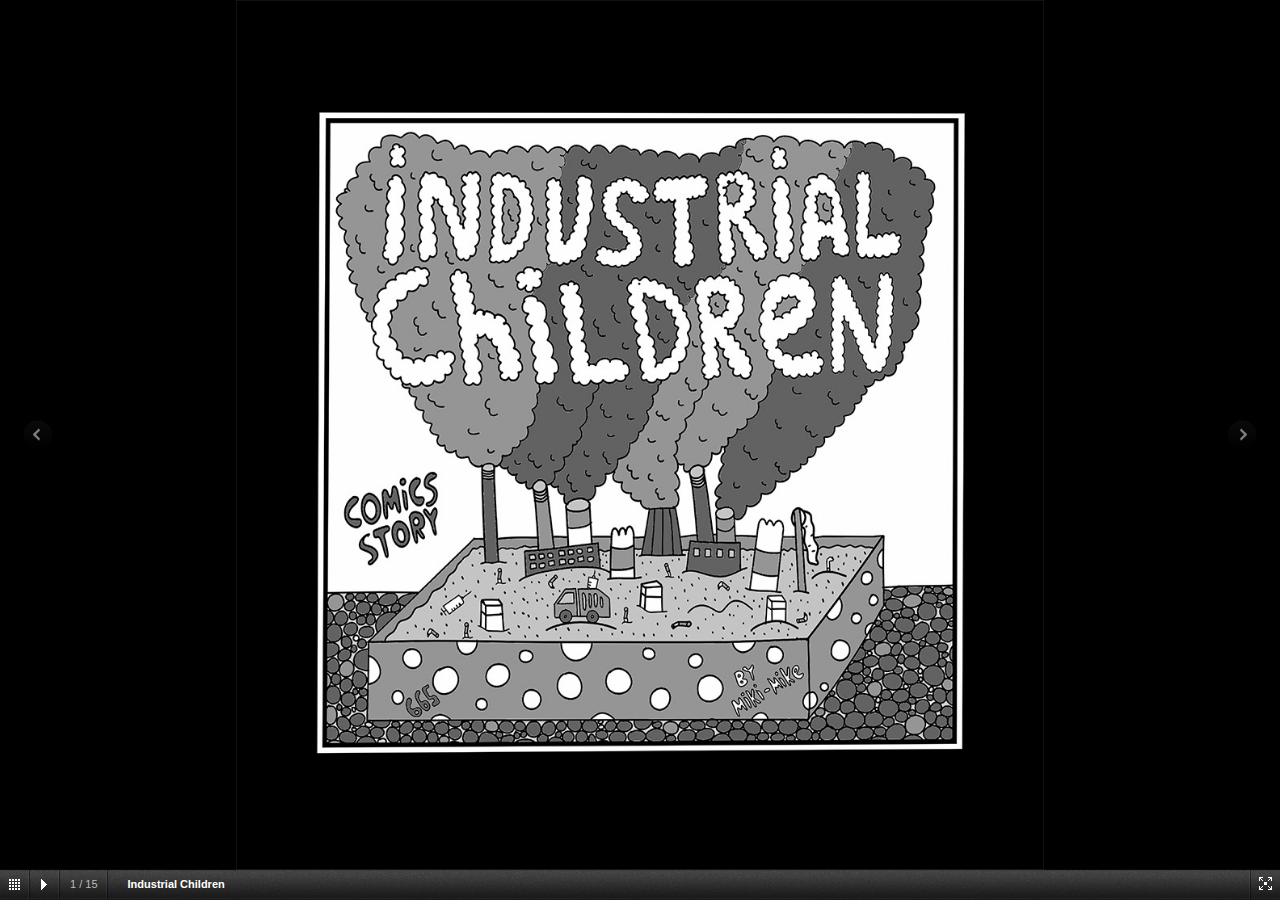
==== industrialchildren/index.html @ b8a87b5c "first test" ====
<!DOCTYPE html>
<!--[if lt IE 7 ]> <html lang="en" class="ie6"> <![endif]-->
<!--[if IE 7 ]>    <html lang="en" class="ie7"> <![endif]-->
<!--[if IE 8 ]>    <html lang="en" class="ie8"> <![endif]-->
<!--[if IE 9 ]>    <html lang="en" class="ie9"> <![endif]-->
<!--[if (gt IE 9)|!(IE)]><!--> <html lang="en"> <!--<![endif]-->
<head>
    <meta charset="utf-8">
    <meta name="HandheldFriendly" content="True">
    <meta name="viewport" content="width=device-width, initial-scale=1, maximum-scale=2, minimum-scale=1, user-scalable=1">
    <title>Galleria – Responsive JavaScript Image Gallery</title>
    <link rel="shortcut icon" type="image/x-icon" href="/static/i/favicon.ico">
    <link rel="stylesheet" href="css/g.min.css">
    
    <script>document.documentElement.className = "js";</script>

    <script src="js/g.min.js"></script>

    <!--[if lt IE 9 ]>
        <script src="js/html5.js"></script>
    <![endif]-->
</head>
<body class="home">
    <div class="wrap">
            
        <div id="demo"></div>
            
    </div>
    <script>G.init()</script>
</body>
</html>
---- industrialchildren/css/g.min.css ----
html,body,div,span,object,iframe,h1,h2,h3,h4,h5,h6,p,blockquote,pre,abbr,address,cite,code,del,dfn,em,img,ins,kbd,q,samp,small,strong,sub,sup,var,b,i,dl,dt,dd,ol,ul,li,fieldset,form,label,legend,table,caption,tbody,tfoot,thead,tr,th,td,article,aside,canvas,details,figcaption,figure,footer,header,hgroup,menu,nav,section,summary,time,mark,audio,video{margin:0;padding:0;border:0;outline:0;font-size:100%;vertical-align:baseline;background:transparent}article,aside,details,figcaption,figure,footer,header,hgroup,menu,nav,section{display:block}nav ul{list-style:none}blockquote,q{quotes:none}blockquote:before,blockquote:after,q:before,q:after{content:'';content:none}a{margin:0;padding:0;font-size:100%;vertical-align:baseline;background:transparent}ins{background-color:#ff9;color:#000;text-decoration:none}mark{background-color:#ff9;color:#000;font-style:italic;font-weight:bold}del{text-decoration:line-through}abbr[title],dfn[title]{border-bottom:1px dotted;cursor:help}table{border-collapse:collapse;border-spacing:0}hr{display:block;height:1px;border:0;border-top:1px solid #ccc;margin:1em 0;padding:0;text-align:left}input,select{vertical-align:middle}h1,h2,h3,h4,h5,h6{font-weight:bold}html{overflow-y:scroll}.ir{display:block;text-indent:-999em;overflow:hidden;background-repeat:no-repeat;text-align:left;direction:ltr}.hidden{display:none;visibility:hidden}.cf{overflow:hidden}::-moz-selection{background:#666;color:#fff;text-shadow:none}::selection{background:#666;color:#fff;text-shadow:none}button{width:auto;overflow:visible}.ie6 legend,.ie7 legend{margin-left:-7px}input[type="radio"]{vertical-align:text-bottom}input[type="checkbox"]{vertical-align:bottom}.ie7 input[type="checkbox"]{vertical-align:baseline}.ie6 input{vertical-align:text-bottom}@media print{*{background:transparent!important;color:#444!important;text-shadow:none!important}a,a:visited{color:#444!important;text-decoration:underline}a:after{content:" (" attr(href) ")"}abbr:after{content:" (" attr(title) ")"}.ir a:after{content:""}pre,blockquote{border:1px solid #999;page-break-inside:avoid}thead{display:table-header-group}tr,img{page-break-inside:avoid}@page{margin:.5cm}p,h2,h3{orphans:3;widows:3}h2,h3{page-break-after:avoid}}html{background:url(../i/bg2.png)}html,body{height:100%;color:#343432}body{font:13px/1.4 "Droid Serif",Georgia,Times,serif;-webkit-text-size-adjust:100%}h1{font:bold 32px/32px Trump,Arial,sans-serif;text-transform:uppercase;color:#000}h2{font:bold 22px/22px Trump,Arial,sans-serif;text-transform:uppercase;color:#000}h3{font:bold 18px/1.4 "Droid Serif",Georgia,Times,serif}a{text-decoration:none;color:#2999b9}em{font-family:'Lora',georgia,serif}a:hover{color:#000}h1,.type h1{margin:0 0 12px}.type h2{margin:24px 0 0;background:url(../i/dots.png) repeat-x 0 100%;padding-bottom:5px;padding-top:10px}.type h3{margin:24px 0 0;font-size:14px;color:#000}.type p{margin:12px 0}.type ul{margin:20px}.type p a{background:url(../i/dots-blue.png) repeat-x 50% 100%;font-weight:bold}.type p a:hover{background-color:rgba(0,0,0,.05)}.wrap{max-width:864px;margin:0 auto;padding:0 12px;position:relative}body>.wrap{min-height:100%}#logo{font:normal 60px/56px Trump,sans-serif;text-transform:uppercase;color:#000;position:absolute;bottom:1px;left:0}#logo:hover{color:#2999b9}#demo{margin-bottom:24px;width:100%}#content{overflow:hidden;padding-bottom:72px;padding-top:36px}.home #content{padding-top:0}div.primary{width:62%;float:left;padding-bottom:48px;padding-right:3.5%;background:url(../i/dots-vert.png) repeat-y 100% 0}div.secondary{float:right;width:31%;padding-left:3.5%}.secondary nav ul{padding:0;margin:0}header.main{padding-top:0}.head{overflow:hidden;position:relative;position:relative;height:108px;border-bottom:2px solid #333;border-top:3px solid #333}.head nav.main{position:absolute;right:0;bottom:0;display:block;overflow:hidden;margin-top:20px}.head nav.main a{color:#000;font:normal 22px/20px Trump,sans-serif;text-transform:uppercase;float:left;padding:12px 16px 8px;border-right:1px dotted #aaa}.head nav.main a:hover{color:#2999b9}.head nav.main a:first-child{margin:0;border-left:1px dotted #aaa}.head nav.main a.active{background:#eee url(../i/bg2.png);color:#000;cursor:default}.head a.existing{position:absolute;top:12px;right:0;display:block;font-style:italic;font-family:'Lora',georgia,serif;font-size:12px}.head .twitter-share-button{position:absolute;top:9px;left:246px;display:block}.sep{height:12px;background:#eee url(../i/bg2.png);margin:1px 0 12px}.head .loggedin{position:absolute;top:12px;right:-8px;font-style:italic;font-family:'Lora',georgia,serif;font-size:12px;color:#000}.head .loggedin a{border-left:1px dotted #aaa;padding:0 8px}.head .loggedin strong{margin-right:6px}#entry-points{overflow:hidden;background:url(../i/dots.png) repeat-x 0 100%;margin-bottom:24px;padding-top:24px}#entry-points article{width:30%;float:left;padding-bottom:24px;margin-right:5%;position:relative;color:#555}#entry-points article.three,#entry-points article.six{margin-right:0}#entry-points article.four{clear:left}#entry-points article:last-child{margin:0;padding-right:0;border:0}#entry-points h2{padding-bottom:6px;color:#222;font-size:18px}#entry-points article .more{margin-top:12px}#intro{padding-bottom:28px;background:url(../i/dots.png) repeat-x 0 100%;overflow:hidden;position:relative;min-height:60px}#intro p{font-size:18px;float:left;margin-right:220px}#intro .buttons{position:absolute;right:0}#intro .buttons a{width:160px;font-size:15px;line-height:20px;margin-bottom:2px;padding-top:4px}#intro .buttons a i{display:block;float:right;background:url(../i/arr-right.png) no-repeat;width:14px;height:12px;margin-top:3px}.campaign{background:#e7eda3 url(../i/bg2.png);color:#221;padding:12px;margin-bottom:12px}.campaign p{margin:0}#usedby{margin-bottom:24px;padding-bottom:22px;padding-top:16px;background:url(../i/dots.png) repeat-x 0 100%;position:relative}#usedby .clients{display:none;list-style:none}#usedby .clients li{font-family:trump,arial,sans-serif;text-transform:uppercase;font-size:22px;color:#aaa;color:rgba(0,0,0,.6);float:left;margin-right:12px}#usedby p{background:url(../i/logos.png) no-repeat 0;height:30px;font-style:italic;font-family:'Lora',georgia,serif;text-align:right;font-size:12px;color:#999}#usedby h4{position:absolute;top:-7px;font-size:10px;text-transform:uppercase;letter-spacing:1px;font-weight:normal;display:inline-block;background:url(../i/bg-save.png);padding:0 6px 0 0!important;color:#666}#feature-list span{display:block;float:left;width:12px;height:14px;background:url(../i/check.png) no-repeat 0 3px;text-indent:-10000px;margin-right:6px}#feature-list li{font-weight:bold;margin-bottom:4px}a.more{display:inline-block;padding:4px 12px;background:#e4e4e4 url(../i/bg2.png);color:#333;font-style:italic;border-radius:4px;font-size:12px;font-family:'Lora',georgia,serif}a.more:hover{background-color:#333;color:#fff}footer.main{background:#333 url(../i/bg-bottom.png);padding:8px 0;background:url(../i/dots.png) repeat-x top;overflow:hidden;margin-top:-37px;margin-left:auto;margin-right:auto}footer.main .wrap *{display:inline;font:11px "Droid Serif",georgia,serif}footer.main .wrap h2{display:none}footer.main nav{margin-right:32px;float:left;height:20px;margin-left:-3px;line-height:20px}footer.main nav a{float:left;padding:3px 6px;color:#666}footer.main nav a:hover{color:#2999b9}footer.main p.made{float:right;margin-top:3px;color:#aaa}footer.main p.made a{color:#666}footer.main p.made a:hover{color:#7cb0b3}.secondary{font-size:12px;color:#555;line-height:18px}.secondary h2{font:bold 13px/1.1 'Droid Serif',georgia,serif;margin-bottom:12px;text-transform:none;color:#000}.secondary p{margin-bottom:12px;font-style:italic;font-family:'Lora',georgia,serif}.secondary .box{border-top:2px solid #333;padding-top:12px}.download .btn{padding:10px 0}.download .btn span{line-height:33px;margin-left:15px;font-weight:normal;white-space:nowrap}.download .secondary{padding-bottom:40px}.download #feature-list{list-style:none;padding:0;margin:20px 0}body.theme-purchase .buy-form{margin-top:18px}body.theme-purchase .buy-form .btn{margin-top:10px}body.theme-purchase .customer{display:none}form.info{background:url(../i/dots.png) repeat-x -100px 100%;padding-bottom:18px}form.info h2{background-position:0 0;font-size:18px;line-height:1;margin:18px 0 0;padding:18px 0 4px}form.info input[type=text],form.info input[type=email]{font-size:16px;width:400px;padding:3px}form.info p.help{font-style:italic;color:#777;font-size:11px;margin:4px 0 0;width:400px;font-family:'Lora',georgia,serif}form.info .vat input{font-size:13px;width:190px;margin-left:4px}form.info .vat{margin-left:19px;font-size:11px}form.info .emailwrap{position:relative}form.info .emailwrap .err{position:absolute;left:420px;color:#c22;font-style:italic;font-size:12px;top:7px;font-family:'Lora',georgia,serif}form.info .vat{position:relative;top:-2px}form.info .vat input[type="text"].ok,form.info .vat input[type="text"].error{background-position:97% 4px}form.info .vat .btn{position:relative;top:2px;padding-bottom:9px}form.info .vat .btn a{background:#e4e4e4;background:rgba(0,0,0,.1);color:#333;font-style:italic;font-weight:normal;padding-bottom:4px;font-family:'Lora',georgia,serif}form.info .vat .btn a:hover{background-color:#333;color:#fff}body.theme-purchase p.loading{background:url(../i/loader.gif) no-repeat 0 1px;padding-left:20px;font-style:italic;font-size:12px;color:#777;position:absolute;left:104px;margin-top:-30px;line-height:18px;font-family:'Lora',georgia,serif}pre code{background:#eee;margin:20px 0;display:block;padding:5px}.total{font-size:18px;color:#000}ul.errorlist{color:#c22;list-style:none;margin:12px 0}ul.errorlist li span{margin-right:4px;position:relative;top:-1px}form.login{background:rgba(0,0,0,.06);padding:12px 0}form.login input[type=text],form.login input[type=email],form.login input[type=password]{width:200px;position:absolute;left:120px}form.login>div,form.login>p{position:relative;height:30px;margin:0}form.login label{line-height:30px;font-style:italic;width:110px;display:block;white-space:nowrap;float:left;text-align:right;font-family:'Lora',georgia,serif}form.login .btn{margin-left:120px;margin-top:4px}form.login div.error{position:absolute;left:338px;font-size:11px;font-style:italic;margin-top:-4px;font-family:'Lora',georgia,serif}form.password input[type=text],form.password input[type=email],form.login input[type=password]{width:200px}form.login ul.errorlist{margin:0 0 10px 120px}form.login div ul.errorlist{margin:12px 0}body.password form.login{background:0}.btn a,button.btn{display:inline-block;padding:4px 12px;color:#fff;font:bold italic 13px/16px 'Lora',georgia,serif;border-radius:4px;border:1px solid #fff;cursor:pointer;background:url(../i/bg2.png),-webkit-gradient(linear,0% 0,0% 100%,from(rgba(0,0,0,0)),to(rgba(0,0,0,.1)));background:url(../i/bg2.png),-moz-linear-gradient(top,rgba(0,0,0,0),rgba(0,0,0,.1));background-color:#2999b9}button.btn{padding-bottom:5px}.btn a i{font-style:normal}.btn a.download,.buy-form .btn a{padding:12px 16px 8px;font-size:14px;font:bold 22px/22px Trump,Arial,sans-serif;text-transform:uppercase}.btn a.download i{background:url(../i/arr-down.png) no-repeat 100% 0;padding-right:20px}.btn.big a,button.btn.big{font-size:16px;line-height:22px}.btn a:active,button.btn:active{background-color:#e4e4e4}.btn a.preview{background-color:#e4e4e4;color:#333}form .btn{position:relative;top:1px}form .btn a{padding-bottom:5px}.btn a:hover,.btn a.preview:hover,button.btn:hover{background-color:#333;color:#fff}.btn.disabled a,button.btn.disabled{cursor:default;color:#fff;background-color:#e4e4e4}.theme-list{width:110%;padding-top:24px}.theme-list .theme{width:28%;float:left;margin-right:3.5%;margin-bottom:3.5%}.theme-list .theme .image{margin-bottom:-30px}.theme-list .theme .image img{max-width:262px;width:100%;height:auto}.theme-list .theme h2{margin-bottom:4px}.theme-list .theme h2 a{color:#000}.theme-list .theme h2 a:hover{color:#2999b9}.theme-list .theme .desc{font-size:11px;margin-bottom:8px}#legacy{background:#eee url(../i/bg2.png);padding:12px}#legacy input[type=text]{padding:3px;font-size:16px;margin:0 6px}input[type="text"],input[type="email"],input[type="password"],textarea,select{background:#fff;border:1px solid #ccc;font-family:'Droid Serif',georgia,serif;color:#666;font-size:16px;width:200px;padding:3px}label{font-style:italic;font-family:'Lora',georgia,serif}input[type="text"]:focus,input[type="email"]:focus,input[type="password"]:focus,textarea:focus,select:focus{border-color:#888;color:000;outline-color:#eee}input.ok{border-color:#3fab63!important;background:#fff url(../i/themes/ok.png) no-repeat 97.5% 6px}input.error{border-color:#f15866!important;background:#fff url(../i/themes/error.png) no-repeat 97.5% 6px}input.loading{background:#fff url(../i/loader.gif) no-repeat 98% 2px;color:#aaa}.box ul{list-style:none}.box ul li{padding:3px 0;background:url(../i/arr2.png) no-repeat 1px 5px;padding-left:10px;font-weight:normal;font-size:12px;line-height:1.2}#tagline{z-index:1;position:absolute;top:20px;left:20px}#tagline span{font-size:18px;line-height:26px;color:#eed;font-family:'Droid Serif',georgia,serif;text-transform:none;font-weight:normal;display:inline;background:#000;background:rgba(0,0,0,.8);padding:2px 6px;position:relative;clear:both}#tagline a{float:left;background:#fff url(../i/bg2.png);font:italic 13px/14px 'Lora',georgia,serif;padding:6px 12px;color:#444;margin-top:8px;opacity:.8}#tagline a:hover{opacity:1;color:#000}pre::-webkit-scrollbar{width:5px;height:5px;background:#ddd;margin-right:5px}pre::-webkit-scrollbar-thumb{height:10px;background-color:#222}#news{overflow:hidden}#news article{width:47.8%;float:left;padding-right:2.2%;margin-right:2.2%;background:url(../i/dots-vert.png) repeat-y 100% 0}#news h2{font-size:16px}#news .twitter h2{background:url(../i/twitter.png) no-repeat;padding-left:40px}#news .featured{margin-right:0;padding-right:0;background:0}#news .featured h2{background:url(../i/feat.png) no-repeat;padding-left:24px;padding-bottom:12px}#news .featured h3{font:bold 26px/26px Trump,Arial,sans-serif;text-transform:uppercase;margin-bottom:6px}#news .featured .img img{max-width:408px;width:100%}#news .featured .btn{margin-top:12px}#news .tweets li{margin:6px 0;padding:6px 0;border-bottom:1px solid #ddd;font-size:12px}#news .tweets li em{color:#aaa;display:block;font-family:'Droid Serif',georgia,serif}p.follow{margin-top:12px}body.admin .loggedinas .controls{background:url(../i/dots.png) repeat-x;padding-top:8px;margin-top:-4px}body.admin .loggedinas .controls .out{padding-left:8px;margin-left:5px;border-left:1px dotted #888;color:#c22}body.admin .loggedinas .controls .out:hover{color:#000}body.admin .menu{padding:0 0 1px;overflow:hidden;margin-bottom:24px;background:url(../i/dots.png) repeat-x 0 100%}body.admin .menu a{font:13px/22px 'Lora',georgia,serif;float:left;padding:4px 16px 5px 16px;background:url(../i/dots-vert.png) repeat-y 100% 0;font-style:italic;font-weight:bold;color:#aaa}body.admin .menu a span{font-size:15px}body.admin .menu a:hover{color:#2999b9}body.admin .menu a:first-child{margin-left:-16px}body.admin .menu a.active{color:#000;cursor:default}body.admin #content{padding-top:12px}body.admin .purchases{list-style:none;margin:0;background:url(../i/dots.png) repeat-x 0 100%}body.admin .purchases li{background:url(../i/dots.png) repeat-x;padding:12px 0;position:relative;font-weight:bold}body.admin .purchases li span{position:absolute;right:0;top:8px}body.admin .invoices li em{display:block;font-weight:normal;color:#888}body.admin .invoices li span{top:16px}form.settings{padding-bottom:18px}form.settings h2{background-position:0 0;font-size:18px;line-height:1;margin:18px 0 0;padding:18px 0 4px}form.settings h2 span{color:#ccc;color:rgba(0,0,0,.3)}form.settings input[type=text],form.settings input[type=email]{font-size:16px;width:400px;padding:3px}form.settings .details{margin-top:6px}form.settings .details>div{position:relative;height:30px}form.settings .details input{position:absolute;left:110px}form.settings .details label{line-height:30px;width:100px;text-align:right;display:block}form.settings .submit{background:url(../i/dots.png) repeat-x -150px 0;padding-top:12px;margin-top:18px}form.settings .verify{margin-top:6px}form.settings .verify label{font-size:11px;color:#888;display:block}.symbol{font-family:symbols,monospace!important;font-weight:normal!important;font-style:normal!important;text-transform:none!important;margin-right:2px}.messages ul{list-style:none;margin:0}.messages li{background:#e7eda3 url(../i/bg2.png);color:#221;position:relative}.messages li.error{background-color:#de5252;color:#fff;font-weight:bold}.messages li p{padding:12px 12px 12px 40px;margin:0}.messages li .symbol{position:absolute;left:12px;top:8px;font-size:18px;margin-right:8px}.messages li .close{font-size:9px;position:absolute;right:-2px;top:6px;left:auto;display:block;width:10px;height:10px;color:#886}.messages li.error .close{color:#fff}.messages li .close:hover{color:#000}@media only screen and (max-width:860px){#usedby p{background:0}#usedby .clients{display:block}}@media only screen and (max-width:800px){.head nav.main a{font:normal 20px/19px Trump,sans-serif;padding:12px 12px 8px}}@media only screen and (max-width:720px){.head nav.main a{padding:12px 8px 8px;font-size:19px}}@media only screen and (max-width:660px){#logo{font-size:50px;line-height:42px;bottom:4px}.head{height:86px}#intro p{font-size:15px}#usedby p{clear:both;text-align:left;margin-bottom:0;padding-bottom:0;height:auto}#usedby p br{display:none}}@media only screen and (max-width:620px){#entry-points article{width:47%;float:left;margin-right:6%}#entry-points article.three{margin-right:6%}#entry-points article.two,#entry-points article.four{margin-right:0;clear:none}#entry-points article.three,#entry-points article.five{clear:left}#logo{width:100px;font-size:46px;text-align:center;margin:12px auto 0;display:block;position:static}.head .twitter-share-button{left:0}.head{height:94px}.head nav.main{position:static;margin:0;text-align:center}.head nav.main a{display:inline-block;float:none}.head nav.main a.active{background:0;color:#2999b9}div.primary{width:100%;float:none;padding-bottom:12px;padding-right:0;background:0}div.secondary{float:none;width:100%;padding-left:0}div.secondary .box{border:0;background:rgba(0,0,0,.85) url(../i/bg2.png);border-radius:4px;padding:12px;color:#ddd;margin-bottom:12px}div.secondary .box h2{color:#fff}.download .secondary{padding-bottom:0}.theme-list{width:110%;padding-top:24px}.theme-list .theme{width:43%;float:left;margin-right:4%;margin-bottom:3.5%}.theme-list .theme .image img{max-width:262px;width:100%;height:auto}}@media only screen and (max-width:530px){.head nav.main a{padding:8px 6px 4px;font-size:17px}.head nav.main{margin-top:8px}}@media only screen and (max-width:460px){.head{height:auto}.head nav.main{margin-top:4px;margin-bottom:4px}.head nav.main a{border:none!important;background:rgba(0,0,0,.1);border-radius:2px;margin:0 0 3px 0;padding:8px 10px 6px;line-height:.9}.head nav.main a:hover,.head nav.main a:active,.head nav.main a.active{background:rgba(0,0,0,.7);color:#fff}#logo{font-size:40px}#intro .buttons{position:static}#intro .buttons .btn{width:100%}#intro .buttons .btn a{width:auto;display:block}#intro p{margin-right:0;margin-bottom:12px;float:none}#news article{float:none;margin:0;padding:0;width:100%;background:0}#news .featured{margin-top:18px;padding-top:18px;background:url(../i/dots.png) repeat-x}.head a.existing{font-size:10px}footer.main .wrap{padding:0 12% 18px 12%;text-align:center;line-height:18px}footer.main .wrap *{display:inline!important;float:none!important}footer.main .wrap nav{padding:0;margin:0}footer.main .wrap h2{display:none!important}footer.main .wrap a{padding:0!important;margin:0 6px 0 0!important;white-space:nowrap}footer.main .wrap p.made{display:block!important;padding-top:8px}.theme-list .theme h2{font-size:18px}.theme-list .theme .image{margin-bottom:-20px}}

.wrap {
	max-width: 100%;
	width: 100%;
	max-height: 100%;
	height: 100%;
}

.wrap,
#demo {
	margin: 0;
	padding: 0;
	height: 100%;
}
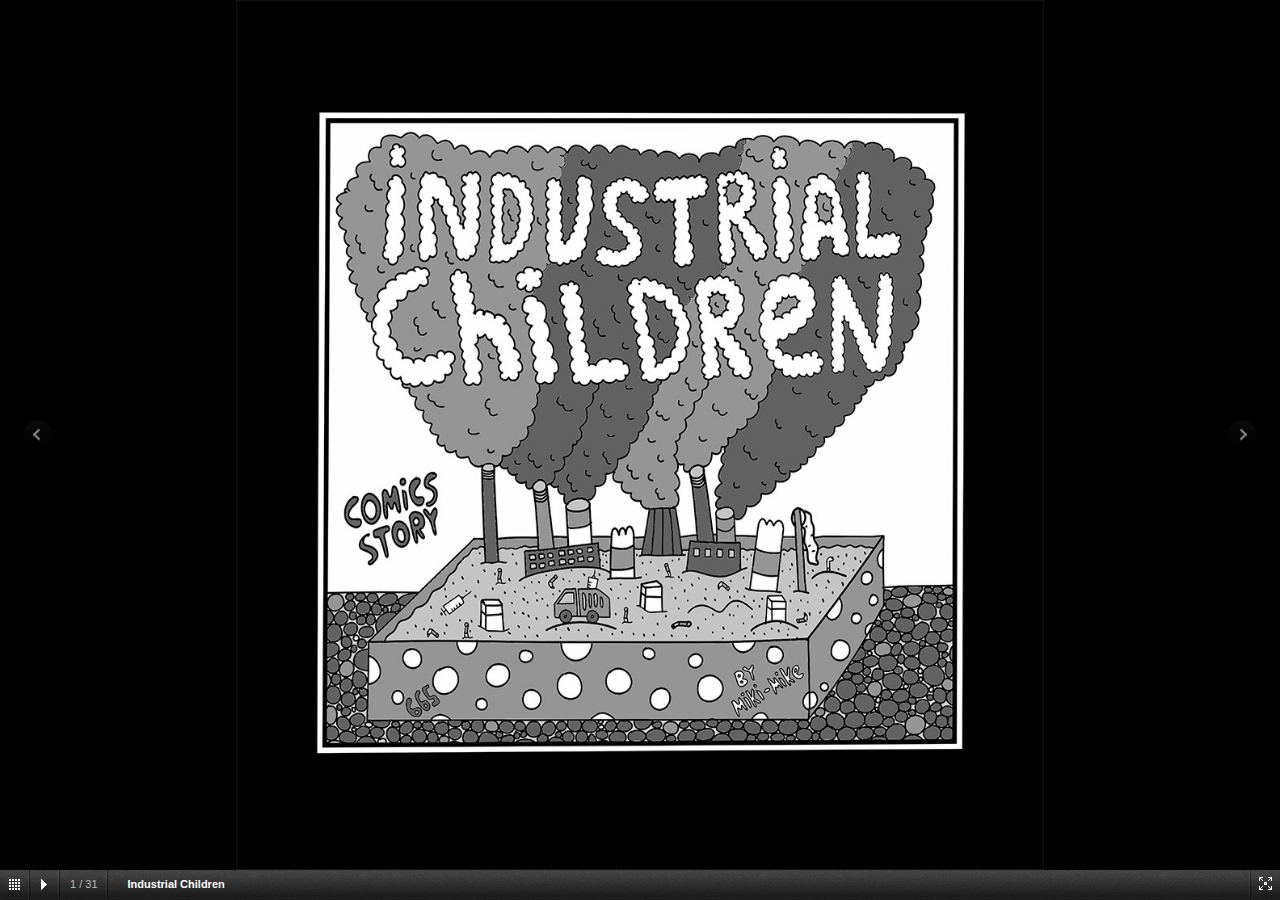
==== commit 503163c1: "update" ====
--- a/industrialchildren/index.html
+++ b/industrialchildren/index.html
@@ -8,8 +8,8 @@
     <meta charset="utf-8">
     <meta name="HandheldFriendly" content="True">
     <meta name="viewport" content="width=device-width, initial-scale=1, maximum-scale=2, minimum-scale=1, user-scalable=1">
-    <title>Galleria – Responsive JavaScript Image Gallery</title>
-    <link rel="shortcut icon" type="image/x-icon" href="/static/i/favicon.ico">
+    <title>Industrial Children by Miki-Mike</title>
+    <link rel="shortcut icon" type="image/x-icon" href="favicon.ico">
     <link rel="stylesheet" href="css/g.min.css">
     
     <script>document.documentElement.className = "js";</script>
